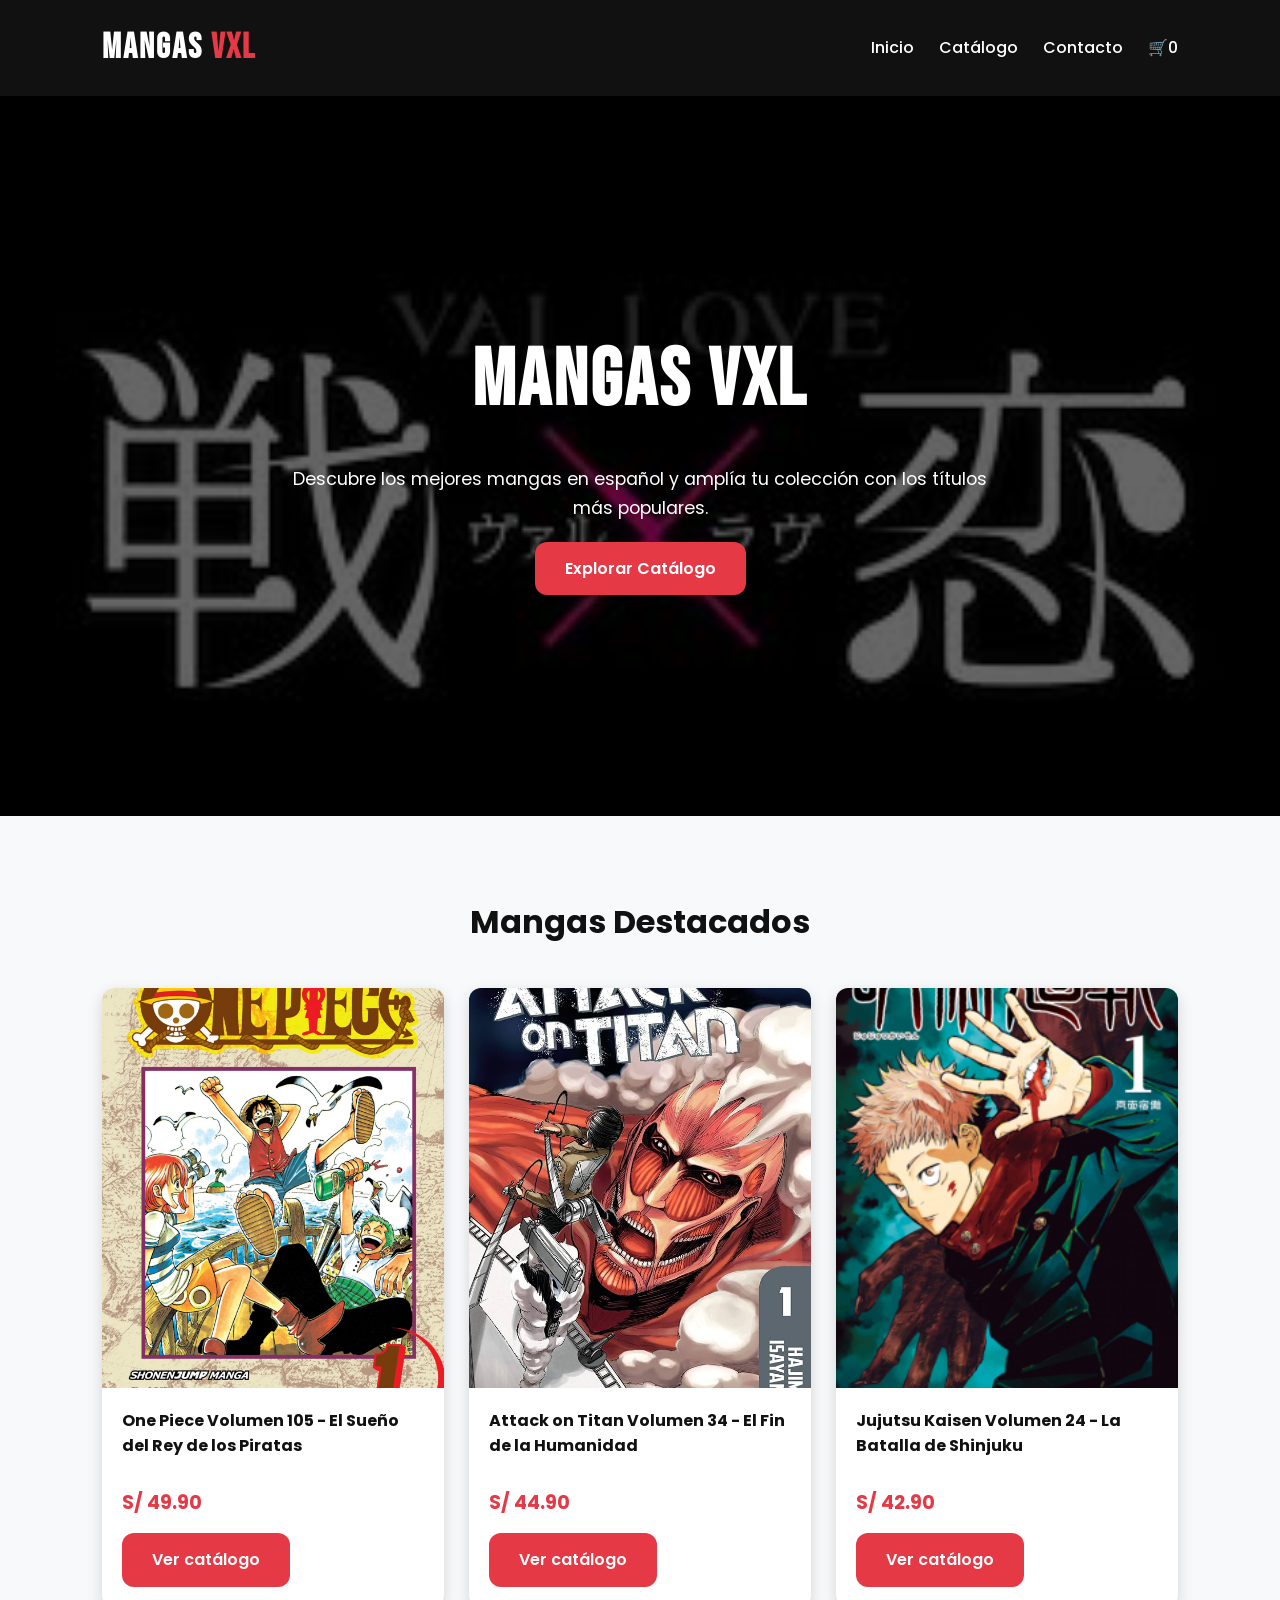
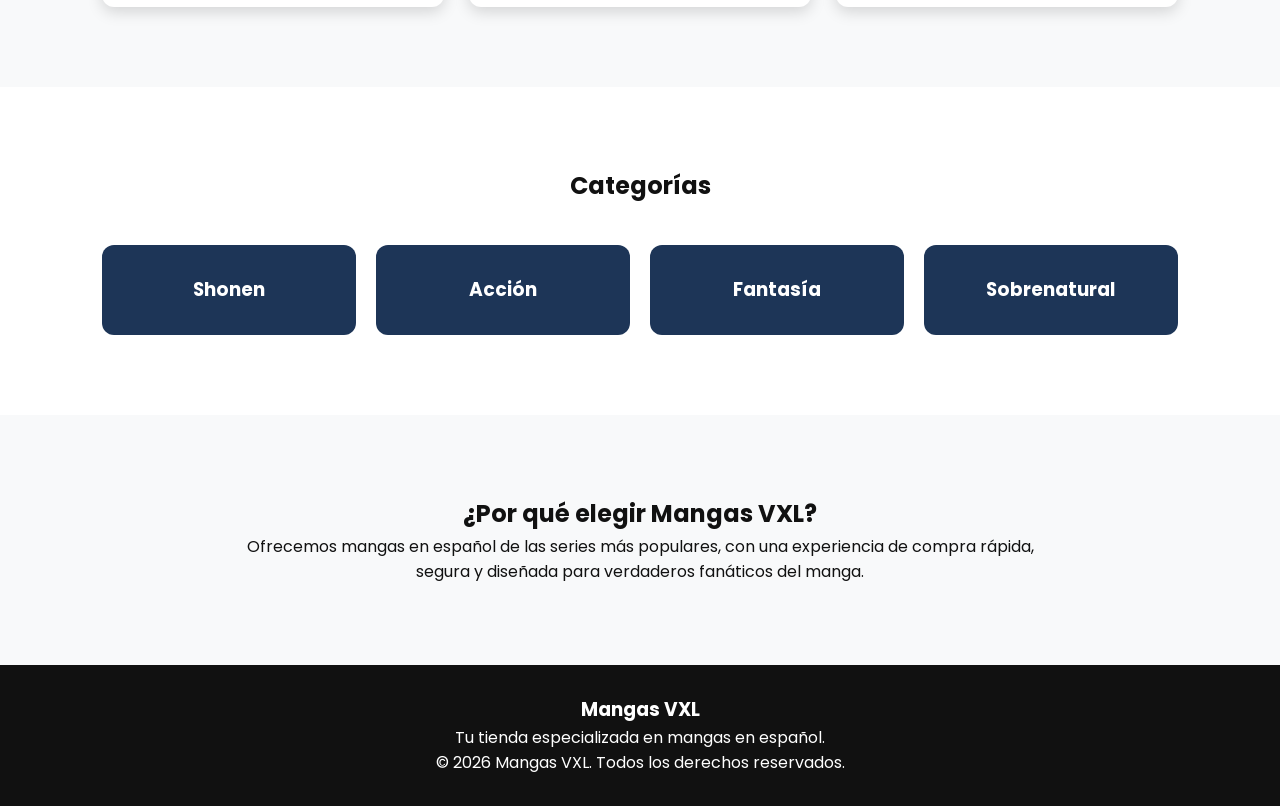
==== index.html @ 03bf2cc5 "subida" ====
<!DOCTYPE html>
<html lang="es">
<head>
    <meta charset="UTF-8">
    <meta name="viewport" content="width=device-width, initial-scale=1.0">
    <meta name="description" content="Mangas VXL - Tienda de mangas en español">
    <title>Mangas VXL</title>

    <!-- Google Fonts -->
    <link href="https://fonts.googleapis.com/css2?family=Bebas+Neue&family=Poppins:wght@300;400;500;600&display=swap" rel="stylesheet">

    <!-- CSS -->
    <link rel="stylesheet" href="css/style.css">
    <link rel="stylesheet" href="css/responsive.css">
</head>
<body>

    <!-- HEADER -->
    <header>
        <div class="logo">
            <h1>MANGAS <span>VXL</span></h1>
        </div>

        <nav>
            <ul>
                <li><a href="index.html">Inicio</a></li>
                <li><a href="pages/catalogo.html">Catálogo</a></li>
                <li><a href="pages/contacto.html">Contacto</a></li>
                <li><a href="pages/carrito.html" class="carrito-link">🛒<span id="contador-carrito">0</span></a></li>
            </ul>
        </nav>
    </header>

    <!-- BANNER -->
    <main>

        <section class="banner">
            <div class="banner-content">
                <h2>MANGAS VXL</h2>
                <p>
                    Descubre los mejores mangas en español
                    y amplía tu colección con los títulos más populares.
                </p>

                <a href="pages/catalogo.html" class="btn">
                    Explorar Catálogo
                </a>
            </div>
        </section>

        <!-- DESTACADOS -->
        <section class="destacados">
            <h2>Mangas Destacados</h2>

            <div id="productos-destacados" class="contenedor-productos">
                <!-- JavaScript insertará los productos -->
            </div>
        </section>

        <!-- CATEGORÍAS -->
        <section class="categorias">
            <h2>Categorías</h2>

            <div class="contenedor-categorias">
                <article class="categoria">
                    <h3>Shonen</h3>
                </article>

                <article class="categoria">
                    <h3>Acción</h3>
                </article>

                <article class="categoria">
                    <h3>Fantasía</h3>
                </article>

                <article class="categoria">
                    <h3>Sobrenatural</h3>
                </article>
            </div>
        </section>

        <!-- NOSOTROS -->
        <section class="nosotros">
            <h2>¿Por qué elegir Mangas VXL?</h2>

            <p>
                Ofrecemos mangas en español de las series más populares,
                con una experiencia de compra rápida, segura y diseñada
                para verdaderos fanáticos del manga.
            </p>
        </section>

    </main>

    <!-- FOOTER -->
    <footer>
        <div class="footer-contenido">

            <h3>Mangas VXL</h3>

            <p>
                Tu tienda especializada en mangas en español.
            </p>

            <p>
                © 2026 Mangas VXL. Todos los derechos reservados.
            </p>

        </div>
    </footer>

    <!-- JS -->
    <script src="js/productos.js"></script>
    <script src="js/home.js"></script>
    <script src="js/contador.js"></script>
    <script src="js/carrito.js"></script>

</body>
</html>
---- css/style.css ----
/* =========================
   VARIABLES
========================= */
:root{
    --color-primary:#e63946;
    --color-secondary:#1d3557;
    --color-light:#f8f9fa;
    --color-dark:#111111;   
    --color-accent:#ffd60a;
    --shadow:0 5px 15px rgba(0,0,0,.15);
    --radius:12px;
}

/* =========================
   RESET
========================= */
*{
    margin:0;
    padding:0;
    box-sizing:border-box;
}

body{
    font-family:'Poppins', sans-serif;
    background:var(--color-light);
    color:var(--color-dark);
    line-height:1.6;
}

img{
    max-width:100%;
    display:block;
}

a{
    text-decoration:none;
}

ul{
    list-style:none;
}

/* =========================
   HEADER
========================= */
header{
    background:var(--color-dark);
    color:white;
    display:flex;
    justify-content:space-between;
    align-items:center;
    padding:20px 8%;
    position:sticky;
    top:0;
    z-index:100;
}

.logo h1{
    font-family:'Bebas Neue', sans-serif;
    letter-spacing:2px;
    font-size:2.2rem;
}

.logo span{
    color:var(--color-primary);
}

nav ul{
    display:flex;
    gap:25px;
}

nav a{
    color:white;
    font-weight:500;
    transition:.3s;
}

nav a:hover{
    color:var(--color-primary);
}

/* =========================
   BANNER
========================= */
.banner{
    min-height:80vh;
    display:flex;
    justify-content:center;
    align-items:center;
    text-align:center;
    background:linear-gradient(rgba(0,0,0,.6),rgba(0,0,0,.6)),url('../img/banner.jpg');
    background-size:cover;
    background-position:center;
    color:white;
}
.banner-content{
    max-width:700px;
}
.banner h2{
    font-family:'Bebas Neue', sans-serif;
    font-size:5rem;
    letter-spacing:3px;
}
.banner p{
    font-size:1.1rem;
    margin:20px 0;
}

/* =========================
   BOTÓN
========================= */
.btn{
    display:inline-block;
    background:var(--color-primary);
    color:white;
    padding:14px 30px;
    border-radius:var(--radius);
    font-weight:600;
    transition:.3s;
}

.btn:hover{
    transform:translateY(-3px);
}

/* =========================
   DESTACADOS
========================= */
.destacados{
    padding:80px 8%;
}

.destacados h2{
    text-align:center;
    margin-bottom:40px;
    font-size:2rem;
}

.contenedor-productos{
    display:grid;
    grid-template-columns:repeat(auto-fit,minmax(280px,1fr));
    gap:25px;
}

/* =========================
   TARJETAS DE PRODUCTOS
========================= */
.producto{
    background:white;
    border-radius:var(--radius);
    overflow:hidden;
    box-shadow:var(--shadow);
    transition:.3s;
}

.producto:hover{
    transform:translateY(-8px);
}

.producto img{
    width:100%;
    height:400px;
    object-fit:cover;
    display:block;
}

.producto-info{
    padding:20px;
}

.producto h3{
    margin-bottom:10px;
    font-size:1rem;
    min-height:70px;
}

.precio{
    color:var(--color-primary);
    font-weight:bold;
    font-size:1.2rem;
    margin-bottom:15px;
}

/* =========================
   CATEGORÍAS
========================= */
.categorias{
    padding:80px 8%;
    background:white;
}

.categorias h2{
    text-align:center;
    margin-bottom:40px;
}

.contenedor-categorias{
    display:grid;
    grid-template-columns:repeat(auto-fit,minmax(200px,1fr));
    gap:20px;
}

.categoria{
    background:var(--color-secondary);
    color:white;
    text-align:center;
    padding:30px;
    border-radius:var(--radius);
    transition:.3s;
}

.categoria:hover{
    transform:translateY(-5px);
}

/* =========================
   NOSOTROS
========================= */
.nosotros{
    padding:80px 8%;
    text-align:center;
}

.nosotros p{
    max-width:800px;
    margin:auto;
}

/* =========================
   FOOTER
========================= */
footer{
    background:var(--color-dark);
    color:white;
    text-align:center;
    padding:30px;
}
/* =========================
   BUSCADOR
========================= */

.contenedor-buscador{
    display:flex;
    justify-content:center;
    padding:20px 8%;
}

#busqueda{
    width:100%;
    max-width:600px;
    padding:15px 20px;
    border:2px solid #ddd;
    border-radius:var(--radius);
    font-size:1rem;
    outline:none;
    transition:.3s;
}

#busqueda:focus{
    border-color:var(--color-primary);
}

/* =========================
   FILTROS
========================= */

.contenedor-filtros{
    display:flex;
    flex-wrap:wrap;
    justify-content:center;
    gap:15px;
}

.btn-filtro{
    background:var(--color-secondary);
    color:white;
    border:none;
    padding:12px 25px;
    border-radius:30px;
    cursor:pointer;
    font-weight:600;
    transition:.3s;
}

.btn-filtro:hover{
    background:var(--color-primary);
    transform:translateY(-3px);
}
/* =========================
   DETALLE DEL MANGA
========================= */

.detalle-manga{
    padding:80px 8%;
}

.detalle-card{
    display:grid;
    grid-template-columns:1fr 1fr;
    gap:40px;
    background:white;
    border-radius:var(--radius);
    padding:30px;
    box-shadow:var(--shadow);
}

.detalle-imagen img{
    width:100%;
    max-height:700px;
    object-fit:cover;
    border-radius:var(--radius);
}

.detalle-info{
    display:flex;
    flex-direction:column;
    justify-content:center;
}

.detalle-info h2{
    font-size:2.5rem;
    margin-bottom:20px;
}

.detalle-info p{
    margin-bottom:15px;
    font-size:1.1rem;
}

.detalle-info .precio{
    font-size:2rem;
}

/* =========================
   CONTACTO
========================= */

.contacto{
    padding:80px 8%;
}

.contacto h2{
    text-align:center;
    margin-bottom:40px;
    font-size:2.5rem;
}

#formulario-contacto{
    max-width:700px;
    margin:auto;
    background:white;
    padding:40px;
    border-radius:var(--radius);
    box-shadow:var(--shadow);
    display:flex;
    flex-direction:column;
    gap:20px;
}

#formulario-contacto input,
#formulario-contacto textarea{
    width:100%;
    padding:15px;
    border:2px solid #ddd;
    border-radius:var(--radius);
    font-size:1rem;
    font-family:'Poppins', sans-serif;
    outline:none;
    transition:.3s;
}

#formulario-contacto input:focus,
#formulario-contacto textarea:focus{
    border-color:var(--color-primary);
}

#formulario-contacto textarea{
    resize:vertical;
    min-height:150px;
}

#formulario-contacto button{
    align-self:flex-start;

}
/* =========================
   CARRITO
========================= */

#contenedor-carrito{
    display:flex;
    flex-direction:column;
    gap:20px;
    max-width:1000px;
    margin:auto;
}

#contenedor-carrito .producto{
    display:flex;
    align-items:center;
    gap:20px;
    padding:20px;
}

#contenedor-carrito .producto img{
    width:120px;
    height:170px;
    object-fit:cover;
    border-radius:var(--radius);
    flex-shrink:0;
}

#contenedor-carrito .producto-info{
    flex:1;
}

#contenedor-carrito .producto-info h3{
    min-height:auto;
    margin-bottom:10px;
}

#resumen-carrito{
    max-width:1000px;
    margin:40px auto 0;
    background:white;
    padding:30px;
    border-radius:var(--radius);
    box-shadow:var(--shadow);
    text-align:center;
}

#resumen-carrito h3{
    font-size:1.8rem;
    margin-bottom:20px;
}

#resumen-carrito .btn{
    margin:10px;
}

/*FRAMES*/
@keyframes fadeInUp {
    from {
        opacity: 0;
        transform: translateY(20px);
    }
    to {
        opacity: 1;
        transform: translateY(0);
    }
}
.producto,.detalle-card {
    animation: fadeInUp .5s ease;
}
---- css/responsive.css ----
/* =========================
   TABLETS
========================= */

@media screen and (max-width: 992px){

    header{
        padding:15px 5%;
    }

    .banner h2{
        font-size:4rem;
    }

    .detalle-card{
        grid-template-columns:1fr;
    }

    .detalle-imagen img{
        max-height:500px;
    }

}

/* =========================
   MÓVILES
========================= */

@media screen and (max-width:768px){

    /* HEADER */

    header{
        flex-direction:column;
        gap:15px;
    }

    nav ul{
        flex-wrap:wrap;
        justify-content:center;
        gap:15px;
    }

    /* BANNER */

    .banner{
        min-height:60vh;
        padding:20px;
    }

    .banner h2{
        font-size:3rem;
    }

    .banner p{
        font-size:1rem;
    }

    /* PRODUCTOS */

    .contenedor-productos{
        grid-template-columns:1fr;
    }

    .producto img{
        height:350px;
    }

    /* BUSCADOR */

    #busqueda{
        max-width:100%;
    }

    /* FILTROS */

    .contenedor-categorias{
        flex-direction:column;
        align-items:center;
    }

    .btn-filtro{
        width:220px;
    }

    /* DETALLE */

    .detalle-card{
        padding:20px;
    }

    .detalle-info h2{
        font-size:2rem;
    }

    /* CARRITO */

    #contenedor-carrito .producto{
        flex-direction:column;
        text-align:center;
    }

    #contenedor-carrito .producto img{
        width:180px;
        height:250px;
    }

    /* FORMULARIO */

    #formulario-contacto{
        padding:25px;
    }

}

/* =========================
   CELULARES PEQUEÑOS
========================= */

@media screen and (max-width:480px){

    .banner h2{
        font-size:2.2rem;
    }

    .logo h1{
        font-size:1.8rem;
    }

    .btn{
        width:100%;
        text-align:center;
    }

    #resumen-carrito .btn{
        display:block;
        width:100%;
        margin:10px 0;
    }

    .contacto h2,
    .destacados h2,
    .categorias h2{
        font-size:1.8rem;
    }

}
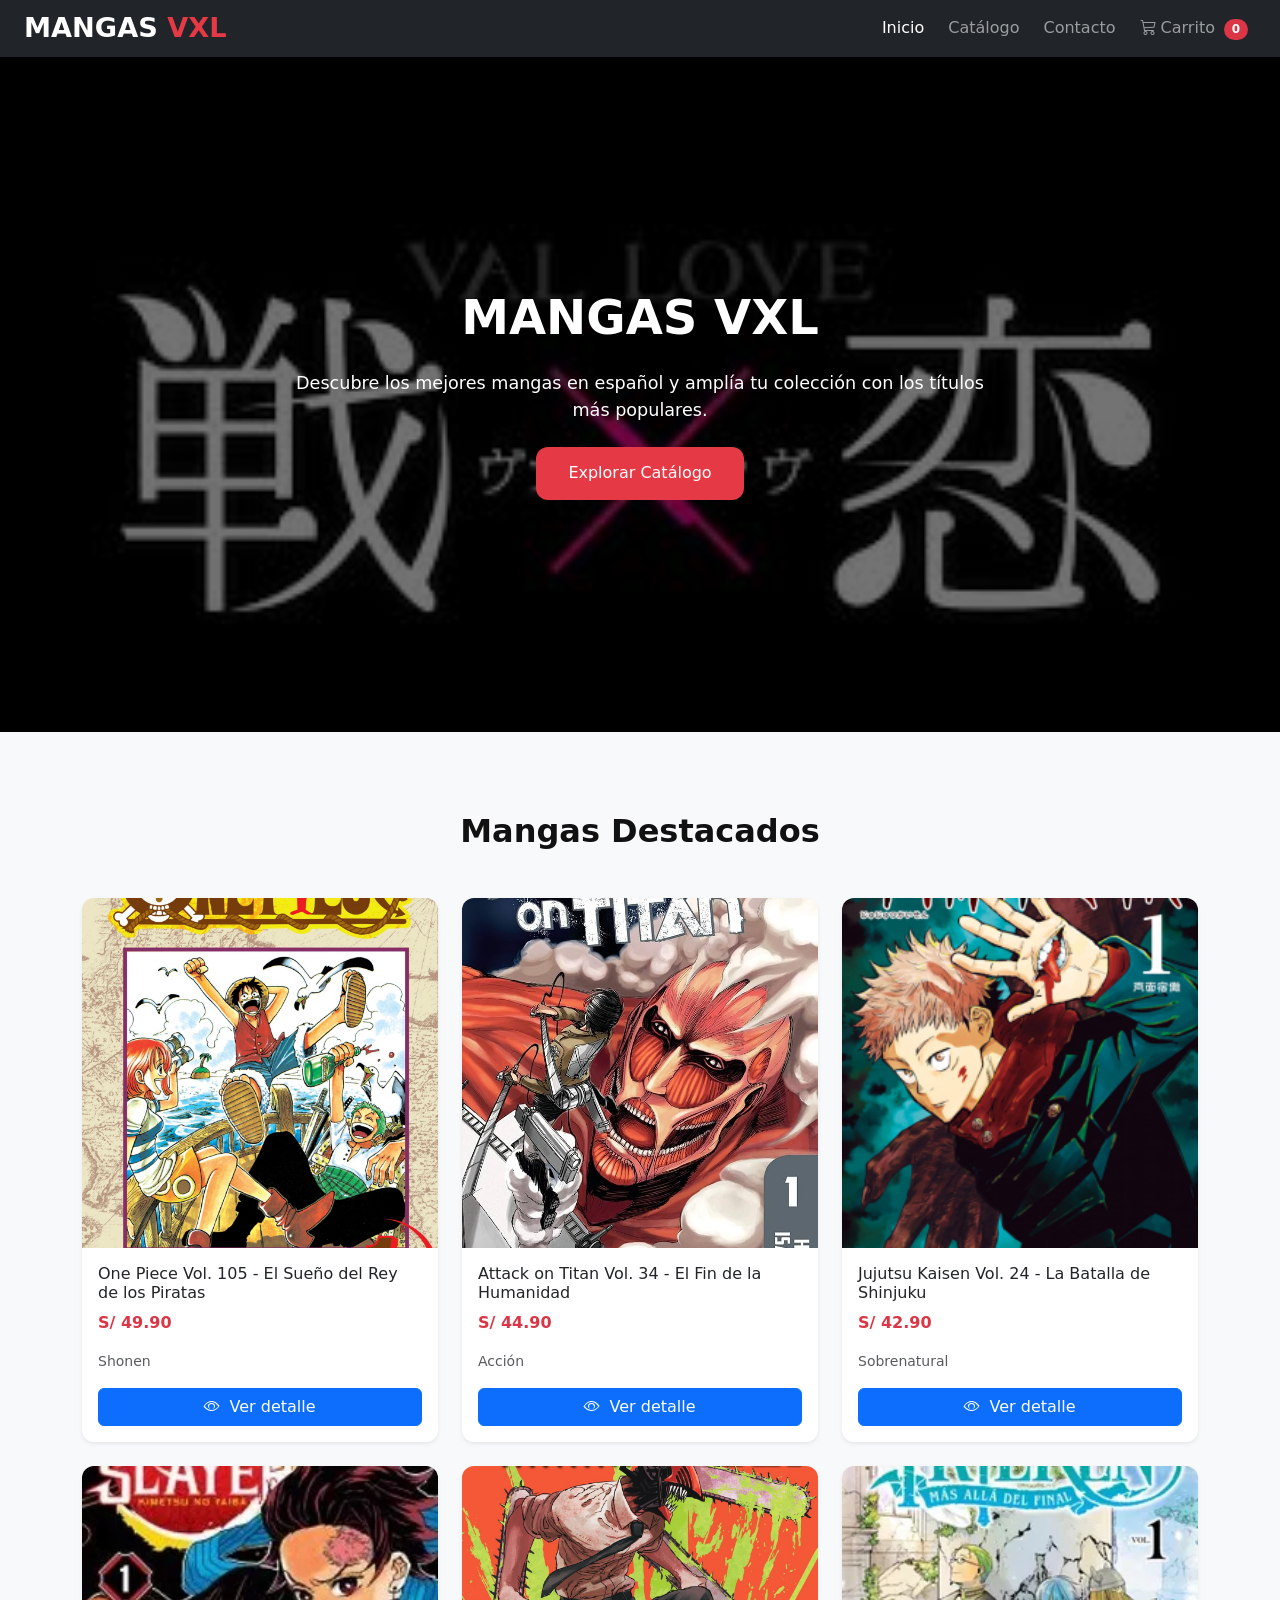
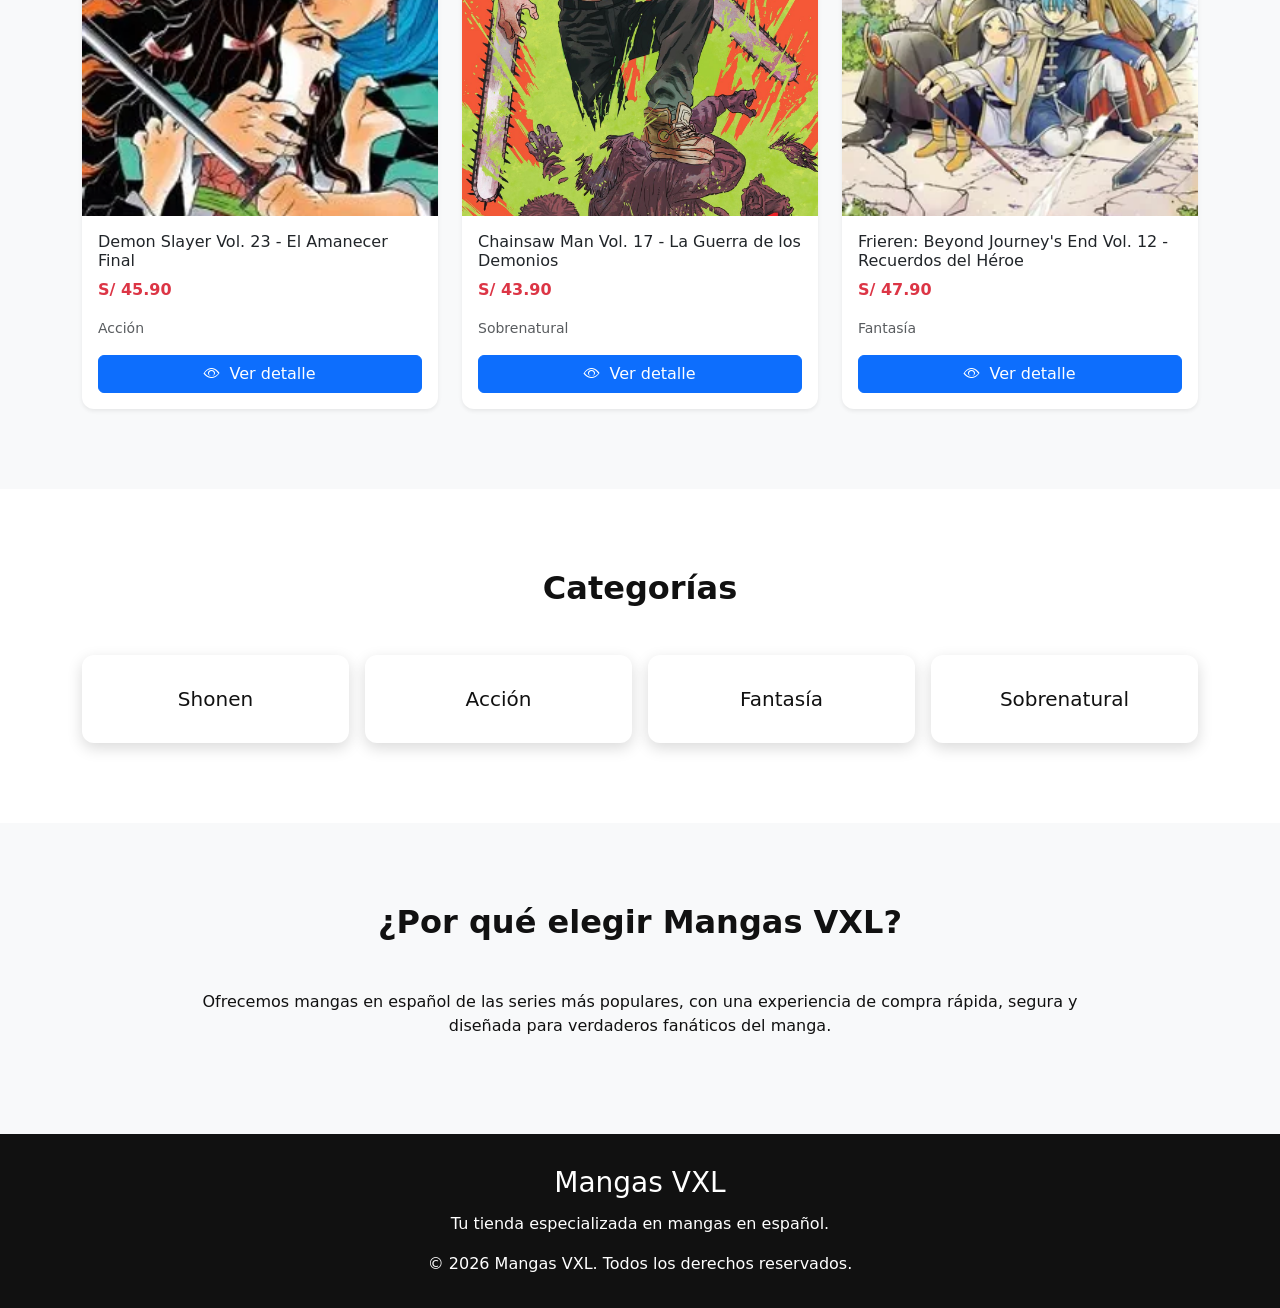
==== commit cfc70861: "Actualización del proyecto" ====
--- a/index.html
+++ b/index.html
@@ -1,120 +1,144 @@
 <!DOCTYPE html>
 <html lang="es">
 <head>
-    <meta charset="UTF-8">
-    <meta name="viewport" content="width=device-width, initial-scale=1.0">
-    <meta name="description" content="Mangas VXL - Tienda de mangas en español">
-    <title>Mangas VXL</title>
+  <meta charset="UTF-8">
+  <meta name="viewport" content="width=device-width, initial-scale=1.0">
+  <meta name="description" content="Mangas VXL - Tienda de mangas en español. Shonen, Acción, Fantasía y más.">
+  <meta name="keywords" content="manga, anime, mangas online, lectura, mangas populares">
+  <meta name="author" content="Grupo_E">
+  <title>Mangas VXL — Tu tienda de manga</title>
 
-    <!-- Google Fonts -->
-    <link href="https://fonts.googleapis.com/css2?family=Bebas+Neue&family=Poppins:wght@300;400;500;600&display=swap" rel="stylesheet">
+  <!-- Open Graph -->
+  <meta property="og:title"       content="MangasVXL">
+  <meta property="og:description" content="Explora mangas populares y encuentra tus historias favoritas.">
+  <meta property="og:image"       content="https://lfqc95123.github.io/MangasVXL/img/logo.png">
+  <meta property="og:url"         content="https://lfqc95123.github.io/MangasVXL/index.html">
+  <meta property="og:type"        content="website">
+  <meta property="og:locale"      content="es_PE">
 
-    <!-- CSS -->
-    <link rel="stylesheet" href="css/style.css">
-    <link rel="stylesheet" href="css/responsive.css">
+  <!-- Twitter Card -->
+  <meta name="twitter:card"        content="summary_large_image">
+  <meta name="twitter:title"       content="MangasVXL">
+  <meta name="twitter:description" content="Explora mangas populares y encuentra tus historias favoritas.">
+  <meta name="twitter:image"       content="https://lfqc95123.github.io/MangasVXL/img/logo.png">
+  
+
+  <!-- Bootstrap CSS CDN-->
+  <link rel="stylesheet" href="https://cdn.jsdelivr.net/npm/bootstrap@5.3.3/dist/css/bootstrap.min.css">
+  <!-- Bootstrap Icons CDN — S14 diapositiva 15 -->
+  <link rel="stylesheet" href="https://cdn.jsdelivr.net/npm/bootstrap-icons@1.13.1/font/bootstrap-icons.min.css">
+
+  <!-- CSS propio — va DESPUÉS de Bootstrap para poder sobrescribir -->
+  <link rel="stylesheet" href="css/style.css">
 </head>
 <body>
 
-    <!-- HEADER -->
-    <header>
-        <div class="logo">
-            <h1>MANGAS <span>VXL</span></h1>
+  <!--NAVBAR-->
+  <header class="sticky-top">
+    <nav class="navbar navbar-expand-lg navbar-dark bg-dark" aria-label="Navegación principal">
+      <div class="container-fluid px-4">
+
+        <!-- Logo / marca -->
+        <a class="navbar-brand-custom" href="index.html" aria-label="Mangas VXL - Inicio"> MANGAS <span>VXL</span> </a>
+
+        <!-- Botón hamburger para móvil — Bootstrap lo maneja automáticamente -->
+        <button class="navbar-toggler" type="button"
+                data-bs-toggle="collapse" data-bs-target="#navMenu"
+                aria-controls="navMenu" aria-expanded="false" aria-label="Abrir menú"> <span class="navbar-toggler-icon"></span>
+        </button>
+
+        <!-- Menú colapsable -->
+        <div class="collapse navbar-collapse" id="navMenu">
+          <ul class="navbar-nav ms-auto gap-2" role="list">
+            <li class="nav-item"><a class="nav-link active" href="index.html" aria-current="page">Inicio</a></li>
+            <li class="nav-item"><a class="nav-link" href="pages/catalogo.html">Catálogo</a></li>
+            <li class="nav-item"><a class="nav-link" href="pages/contacto.html">Contacto</a></li>
+            <li class="nav-item"><a class="nav-link" href="pages/carrito.html" aria-label="Ver carrito de compras"><i class="bi bi-cart3"></i>
+                <span class="d-none d-md-inline">Carrito</span>
+                <span id="contador-carrito" class="badge bg-danger rounded-pill ms-1" aria-live="polite">0</span></a></li>
+          </ul>
         </div>
 
-        <nav>
-            <ul>
-                <li><a href="index.html">Inicio</a></li>
-                <li><a href="pages/catalogo.html">Catálogo</a></li>
-                <li><a href="pages/contacto.html">Contacto</a></li>
-                <li><a href="pages/carrito.html" class="carrito-link">🛒<span id="contador-carrito">0</span></a></li>
-            </ul>
-        </nav>
-    </header>
+      </div>
+    </nav>
+  </header>
 
-    <!-- BANNER -->
-    <main>
+  <!-- CONTENIDO PRINCIPAL -->
+  <main>
 
-        <section class="banner">
-            <div class="banner-content">
-                <h2>MANGAS VXL</h2>
-                <p>
-                    Descubre los mejores mangas en español
-                    y amplía tu colección con los títulos más populares.
-                </p>
+    <!-- BANNER HERO -->
+    <section class="banner" aria-label="Banner principal de Mangas VXL">
+      <div class="banner-content">
+        <h1>MANGAS VXL</h1>
+        <p>Descubre los mejores mangas en español y amplía tu colección con los títulos más populares.</p>
+        <a href="pages/catalogo.html" class="btn-vxl" role="button">Explorar Catálogo</a>
+      </div>
+    </section>
 
-                <a href="pages/catalogo.html" class="btn">
-                    Explorar Catálogo
-                </a>
-            </div>
-        </section>
+    <!-- DESTACADOS — grilla Bootstrap -->
+    <section class="seccion" aria-labelledby="titulo-destacados">
+      <div class="container">
+        <h2 class="seccion-titulo" id="titulo-destacados">Mangas Destacados</h2>
 
-        <!-- DESTACADOS -->
-        <section class="destacados">
-            <h2>Mangas Destacados</h2>
+        <!--CAMBIO: se usa Bootstrap row + col para la grilla.-->
+        <div id="productos-destacados" class="row row-cols-1 row-cols-sm-2 row-cols-lg-3 g-4">
+          <!-- home.js inserta los mangas destacados aquí -->
+        </div>
+      </div>
+    </section>
 
-            <div id="productos-destacados" class="contenedor-productos">
-                <!-- JavaScript insertará los productos -->
-            </div>
-        </section>
+    <!-- CATEGORÍAS -->
+    <section class="seccion bg-white" aria-labelledby="titulo-categorias">
+      <div class="container">
+        <h2 class="seccion-titulo" id="titulo-categorias">Categorías</h2>
 
-        <!-- CATEGORÍAS -->
-        <section class="categorias">
-            <h2>Categorías</h2>
+        <!-- Bootstrap row para las categorías -->
+        <div class="row row-cols-2 row-cols-md-4 g-3">
 
-            <div class="contenedor-categorias">
-                <article class="categoria">
-                    <h3>Shonen</h3>
-                </article>
-
-                <article class="categoria">
-                    <h3>Acción</h3>
-                </article>
-
-                <article class="categoria">
-                    <h3>Fantasía</h3>
-                </article>
-
-                <article class="categoria">
-                    <h3>Sobrenatural</h3>
-                </article>
-            </div>
-        </section>
-
-        <!-- NOSOTROS -->
-        <section class="nosotros">
-            <h2>¿Por qué elegir Mangas VXL?</h2>
-
-            <p>
-                Ofrecemos mangas en español de las series más populares,
-                con una experiencia de compra rápida, segura y diseñada
-                para verdaderos fanáticos del manga.
-            </p>
-        </section>
-
-    </main>
-
-    <!-- FOOTER -->
-    <footer>
-        <div class="footer-contenido">
-
-            <h3>Mangas VXL</h3>
-
-            <p>
-                Tu tienda especializada en mangas en español.
-            </p>
-
-            <p>
-                © 2026 Mangas VXL. Todos los derechos reservados.
-            </p>
+          <!-- Cada categoría es un enlace al catálogo filtrado — CAMBIO: ahora son funcionales -->
+          <div class="col">
+            <a href="pages/catalogo.html" class="card-categoria d-block" aria-label="Ver categoría Shonen"><h3 class="h5 mb-0">Shonen</h3></a>
+          </div>
+          <div class="col">
+            <a href="pages/catalogo.html" class="card-categoria d-block" aria-label="Ver categoría Acción"><h3 class="h5 mb-0">Acción</h3></a>
+          </div>
+          <div class="col">
+            <a href="pages/catalogo.html" class="card-categoria d-block" aria-label="Ver categoría Fantasía"><h3 class="h5 mb-0">Fantasía</h3></a>
+          </div>
+          <div class="col">
+            <a href="pages/catalogo.html" class="card-categoria d-block" aria-label="Ver categoría Sobrenatural"><h3 class="h5 mb-0">Sobrenatural</h3></a>
+          </div>
 
         </div>
-    </footer>
+      </div>
+    </section>
 
-    <!-- JS -->
-    <script src="js/productos.js"></script>
-    <script src="js/home.js"></script>
-    <script src="js/contador.js"></script>
-    <script src="js/carrito.js"></script>
+    <!-- NOSOTROS -->
+    <section class="seccion" aria-labelledby="titulo-nosotros">
+      <div class="container">
+        <h2 class="seccion-titulo" id="titulo-nosotros">¿Por qué elegir Mangas VXL?</h2>
+        <div class="nosotros">
+          <p>Ofrecemos mangas en español de las series más populares, con una experiencia de compra rápida, segura y diseñada para verdaderos fanáticos del manga.</p>
+        </div>
+      </div>
+    </section>
+
+  </main>
+
+  <!-- FOOTER -->
+  <footer>
+    <div class="container">
+      <h3>Mangas VXL</h3>
+      <p>Tu tienda especializada en mangas en español.</p>
+      <p class="mb-0">© 2026 Mangas VXL. Todos los derechos reservados.</p>
+    </div>
+  </footer>
+
+  
+  <script src="https://cdn.jsdelivr.net/npm/bootstrap@5.3.3/dist/js/bootstrap.bundle.min.js"></script>
+  <script src="js/productos.js"></script>
+  <script src="js/contador.js"></script>
+  <script src="js/home.js"></script>
 
 </body>
-</html>+</html>
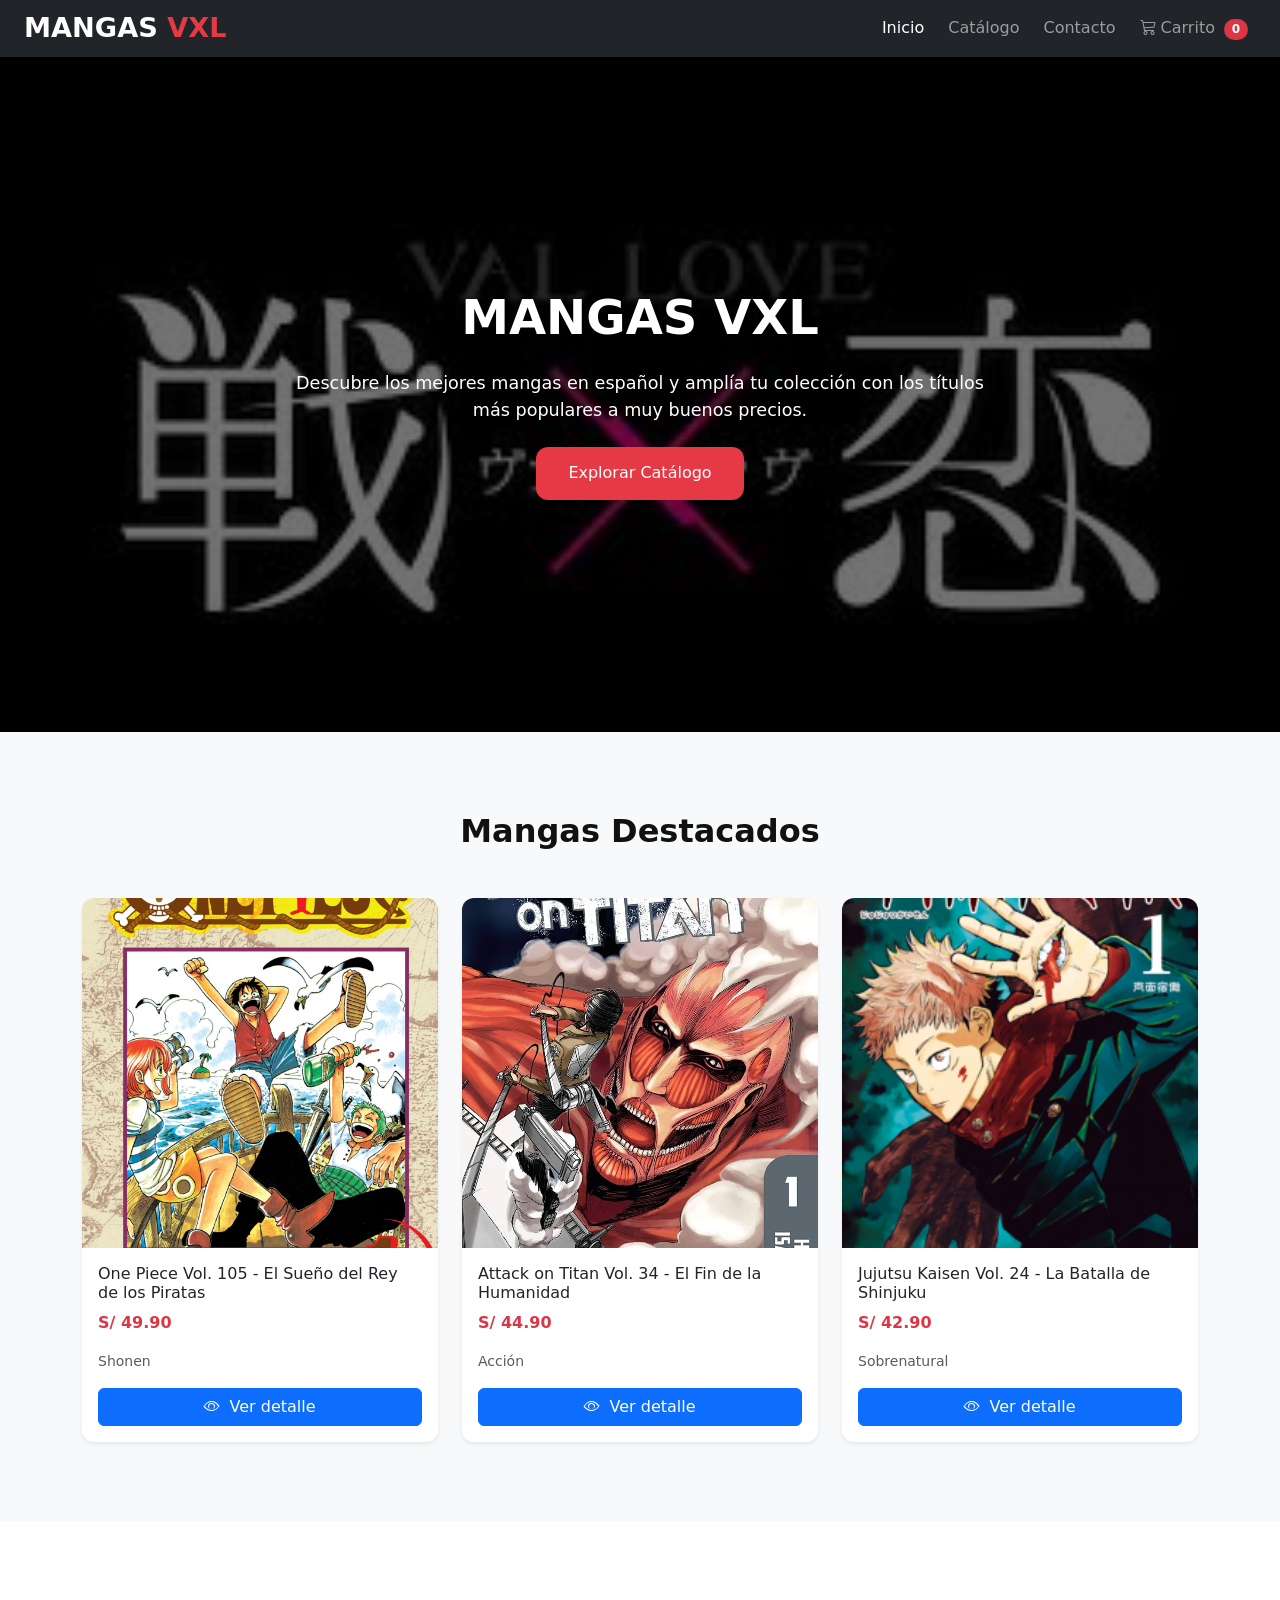
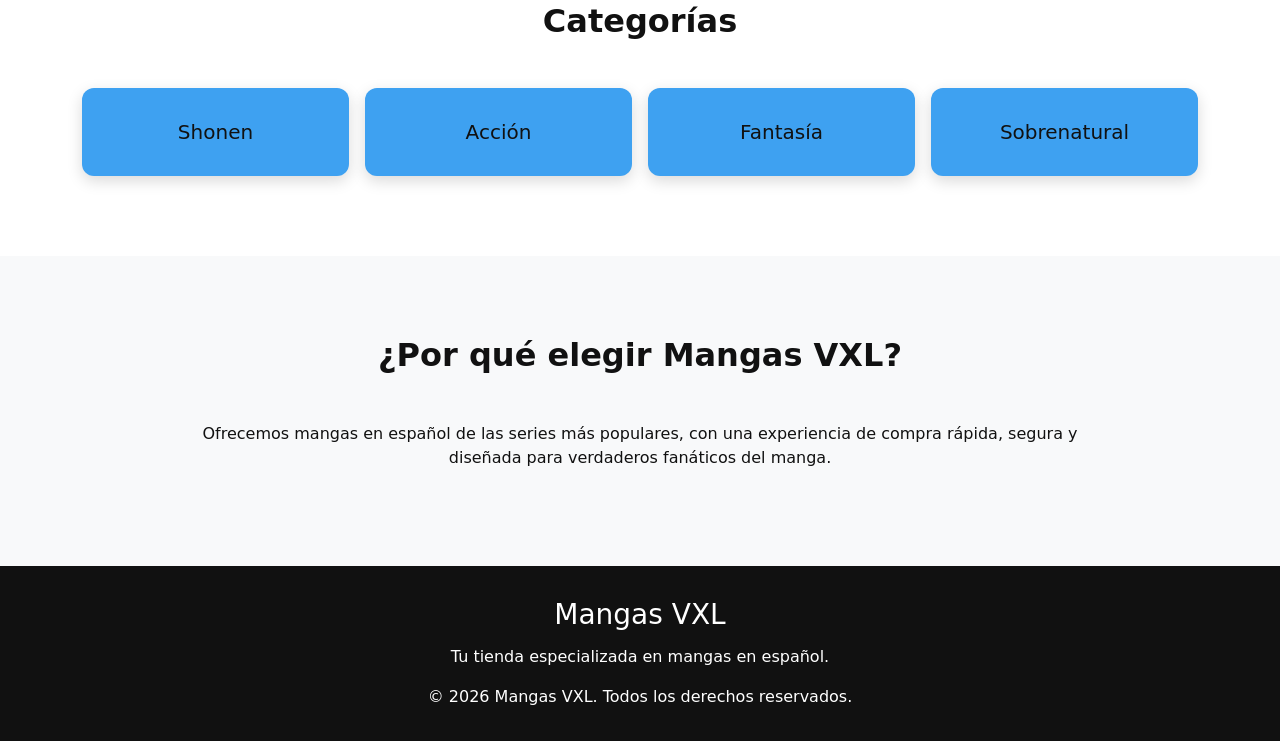
==== commit 4fc6e7d7: "Actualización del proyecto" ====
--- a/index.html
+++ b/index.html
@@ -25,40 +25,50 @@
 
   <!-- Bootstrap CSS CDN-->
   <link rel="stylesheet" href="https://cdn.jsdelivr.net/npm/bootstrap@5.3.3/dist/css/bootstrap.min.css">
-  <!-- Bootstrap Icons CDN — S14 diapositiva 15 -->
+  <!-- Bootstrap Icons CDN-->
   <link rel="stylesheet" href="https://cdn.jsdelivr.net/npm/bootstrap-icons@1.13.1/font/bootstrap-icons.min.css">
 
-  <!-- CSS propio — va DESPUÉS de Bootstrap para poder sobrescribir -->
   <link rel="stylesheet" href="css/style.css">
+
 </head>
+
 <body>
-
   <!--NAVBAR-->
+  <!--|sticky-top| para poder fijar la barra de menu en la parte superior-->
   <header class="sticky-top">
+    <!--|crea una barra de navegación|Texto claro sobre fondo oscuro |aria-label para accesibilidad-->
     <nav class="navbar navbar-expand-lg navbar-dark bg-dark" aria-label="Navegación principal">
+      <!--container-fluid para que el contenedor se adapte al ancho de la pantalla|padding eje X de 24px -->
       <div class="container-fluid px-4">
 
-        <!-- Logo / marca -->
+        <!-- Logo / marca|el class es solo para uso en el css -->
         <a class="navbar-brand-custom" href="index.html" aria-label="Mangas VXL - Inicio"> MANGAS <span>VXL</span> </a>
 
-        <!-- Botón hamburger para móvil — Bootstrap lo maneja automáticamente -->
+        <!-- Boton|navbar-toggler — solo es visible en dispositivos móviles—reemplaza css+Js -->
+        <!-- data-bs-toggle="collapse" para que el boton pueda abrir y cerrar el menu colapsable | data-bs-target="#navMenu" Indica que elemeto se abrira-->
+        <!--  Aria-controls|Aria-expaned|aria-label| son los recursos para accesibilidad-->
         <button class="navbar-toggler" type="button"
                 data-bs-toggle="collapse" data-bs-target="#navMenu"
                 aria-controls="navMenu" aria-expanded="false" aria-label="Abrir menú"> <span class="navbar-toggler-icon"></span>
         </button>
 
         <!-- Menú colapsable -->
+        <!-- Collapse permite mostara y ocultar el menú en dispositivos móviles -->
         <div class="collapse navbar-collapse" id="navMenu">
+          <!-- ms-auto gap-2 |alinea todo el contenido ala derecha-->
+          <!-- role|recurso para accesibilidad indica el tipo de elemento que representa-->
           <ul class="navbar-nav ms-auto gap-2" role="list">
+            <!-- nav-link active |da estilos de enlace activo-->
             <li class="nav-item"><a class="nav-link active" href="index.html" aria-current="page">Inicio</a></li>
             <li class="nav-item"><a class="nav-link" href="pages/catalogo.html">Catálogo</a></li>
             <li class="nav-item"><a class="nav-link" href="pages/contacto.html">Contacto</a></li>
             <li class="nav-item"><a class="nav-link" href="pages/carrito.html" aria-label="Ver carrito de compras"><i class="bi bi-cart3"></i>
+              <!-- d-none d-md-inline |oculta el icono de carrito cuando la pantalla es menor a md-->
                 <span class="d-none d-md-inline">Carrito</span>
+                <!-- badge |muestra el número de elementos en el carrito|ademas agreaga un efecto de pildora-->
                 <span id="contador-carrito" class="badge bg-danger rounded-pill ms-1" aria-live="polite">0</span></a></li>
           </ul>
         </div>
-
       </div>
     </nav>
   </header>
@@ -70,17 +80,18 @@
     <section class="banner" aria-label="Banner principal de Mangas VXL">
       <div class="banner-content">
         <h1>MANGAS VXL</h1>
-        <p>Descubre los mejores mangas en español y amplía tu colección con los títulos más populares.</p>
+        <p>Descubre los mejores mangas en español y amplía tu colección con los títulos más populares a muy buenos precios.</p>
         <a href="pages/catalogo.html" class="btn-vxl" role="button">Explorar Catálogo</a>
       </div>
     </section>
 
-    <!-- DESTACADOS — grilla Bootstrap -->
+    <!-- DESTACADOS -->
     <section class="seccion" aria-labelledby="titulo-destacados">
       <div class="container">
         <h2 class="seccion-titulo" id="titulo-destacados">Mangas Destacados</h2>
 
-        <!--CAMBIO: se usa Bootstrap row + col para la grilla.-->
+        <!-- Se usa Bootstrap row + col para la grilla.-->
+        <!-- Una sola columna en pantallas pequeñas, dos en medianas y tres en grandes -->
         <div id="productos-destacados" class="row row-cols-1 row-cols-sm-2 row-cols-lg-3 g-4">
           <!-- home.js inserta los mangas destacados aquí -->
         </div>
@@ -95,18 +106,18 @@
         <!-- Bootstrap row para las categorías -->
         <div class="row row-cols-2 row-cols-md-4 g-3">
 
-          <!-- Cada categoría es un enlace al catálogo filtrado — CAMBIO: ahora son funcionales -->
+          <!-- Cada categoría es un enlace al catálogo -->
           <div class="col">
-            <a href="pages/catalogo.html" class="card-categoria d-block" aria-label="Ver categoría Shonen"><h3 class="h5 mb-0">Shonen</h3></a>
+            <a href="pages/catalogo.html" class="card-categoria d-block" aria-label="Ver categoría Shonen"><h5 class="mb-0">Shonen</h5></a>
           </div>
           <div class="col">
-            <a href="pages/catalogo.html" class="card-categoria d-block" aria-label="Ver categoría Acción"><h3 class="h5 mb-0">Acción</h3></a>
+            <a href="pages/catalogo.html" class="card-categoria d-block" aria-label="Ver categoría Acción"><h5 class="mb-0">Acción</h5></a>
           </div>
           <div class="col">
-            <a href="pages/catalogo.html" class="card-categoria d-block" aria-label="Ver categoría Fantasía"><h3 class="h5 mb-0">Fantasía</h3></a>
+            <a href="pages/catalogo.html" class="card-categoria d-block" aria-label="Ver categoría Fantasía"><h5 class="mb-0">Fantasía</h5></a>
           </div>
           <div class="col">
-            <a href="pages/catalogo.html" class="card-categoria d-block" aria-label="Ver categoría Sobrenatural"><h3 class="h5 mb-0">Sobrenatural</h3></a>
+            <a href="pages/catalogo.html" class="card-categoria d-block" aria-label="Ver categoría Sobrenatural"><h5 class="mb-0">Sobrenatural</h5></a>
           </div>
 
         </div>
